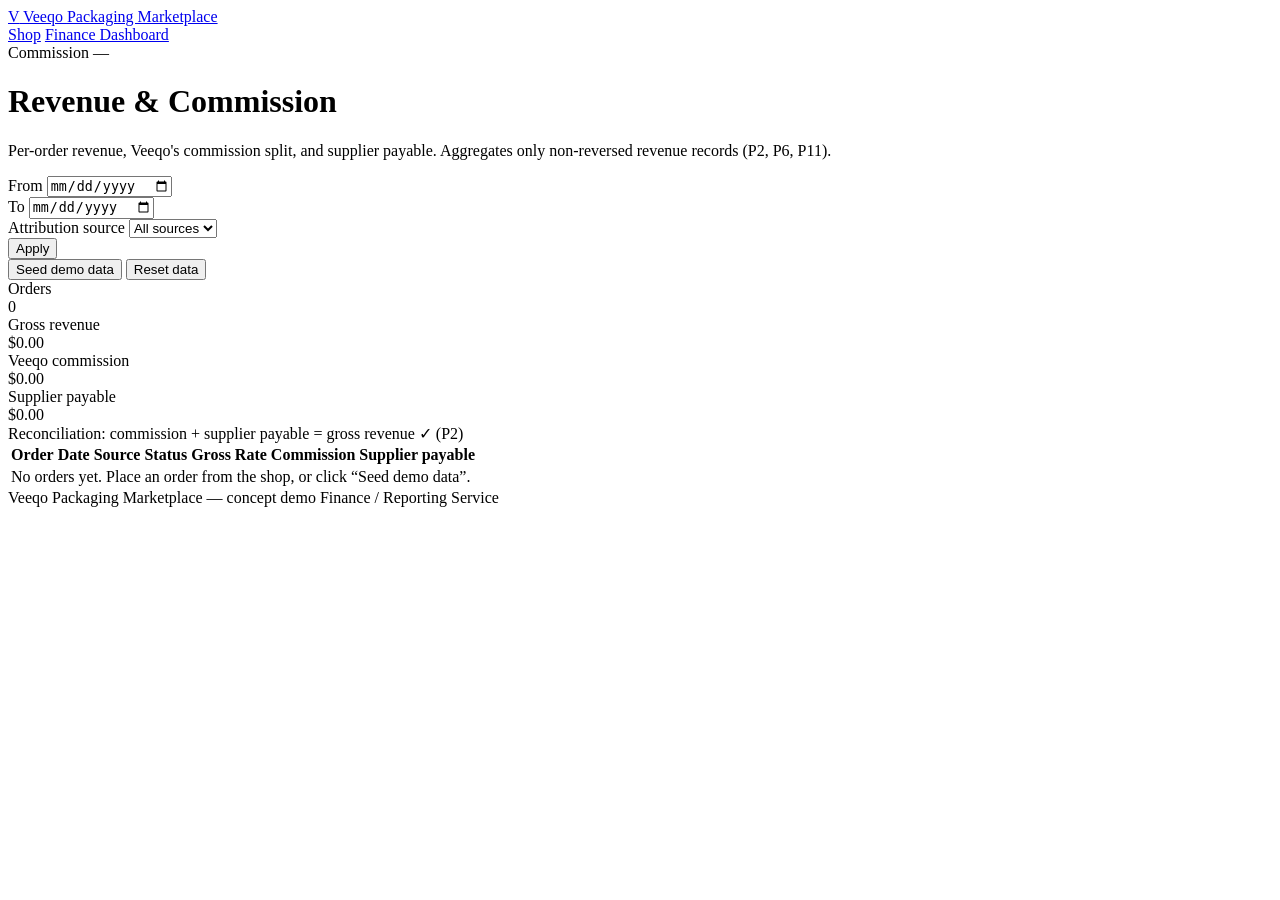
==== dashboard.html @ 35f93835 "Add storefront pages, JS modules, catalog, Chrome extension, specs, verify script" ====
<!DOCTYPE html>
<html lang="en">
<head>
  <meta charset="UTF-8" />
  <meta name="viewport" content="width=device-width, initial-scale=1.0" />
  <title>Finance Dashboard — Veeqo Packaging Marketplace</title>
  <link rel="stylesheet" href="css/styles.css" />
</head>
<body>
  <header class="vq-header">
    <div class="vq-header__inner">
      <a class="vq-logo" href="index.html">
        <span class="vq-logo__mark">V</span>
        <span>Veeqo <span class="vq-logo__sub">Packaging Marketplace</span></span>
      </a>
      <nav class="vq-nav">
        <a href="index.html">Shop</a>
        <a href="dashboard.html" class="active">Finance Dashboard</a>
      </nav>
      <div class="vq-header__spacer"></div>
      <span class="vq-attr-badge" id="rateBadge">Commission —</span>
    </div>
  </header>

  <main class="vq-main">
    <h1 class="vq-page-title">Revenue &amp; Commission</h1>
    <p class="vq-page-sub">Per-order revenue, Veeqo's commission split, and supplier payable. Aggregates only non-reversed revenue records (P2, P6, P11).</p>

    <div class="vq-controls">
      <div class="vq-field">
        <label for="fromDate">From</label>
        <input type="date" id="fromDate" />
      </div>
      <div class="vq-field">
        <label for="toDate">To</label>
        <input type="date" id="toDate" />
      </div>
      <div class="vq-field">
        <label for="sourceFilter">Attribution source</label>
        <select id="sourceFilter">
          <option value="ALL">All sources</option>
          <option value="VEEQO">Veeqo</option>
          <option value="DIRECT">Direct</option>
          <option value="OTHER">Other</option>
        </select>
      </div>
      <button class="vq-btn vq-btn--ghost" id="applyBtn">Apply</button>
      <div class="vq-header__spacer"></div>
      <button class="vq-btn vq-btn--ghost" id="seedBtn" title="Generate sample orders">Seed demo data</button>
      <button class="vq-btn vq-btn--ghost" id="resetBtn" title="Clear all orders + revenue">Reset data</button>
    </div>

    <div id="rangeError" class="vq-recon bad" style="display:none;">End date is before start date — please fix the range (Req 11).</div>

    <div class="vq-stats">
      <div class="vq-stat"><div class="vq-stat__label">Orders</div><div class="vq-stat__value" id="sOrders">0</div></div>
      <div class="vq-stat"><div class="vq-stat__label">Gross revenue</div><div class="vq-stat__value" id="sGross">$0.00</div></div>
      <div class="vq-stat accent"><div class="vq-stat__label">Veeqo commission</div><div class="vq-stat__value" id="sCommission">$0.00</div></div>
      <div class="vq-stat"><div class="vq-stat__label">Supplier payable</div><div class="vq-stat__value" id="sPayable">$0.00</div></div>
    </div>

    <div id="reconBanner" class="vq-recon ok">Reconciliation: commission + supplier payable = gross revenue ✓ (P2)</div>

    <div class="vq-table-wrap">
      <table class="vq-table">
        <thead>
          <tr>
            <th>Order</th>
            <th>Date</th>
            <th>Source</th>
            <th>Status</th>
            <th class="num">Gross</th>
            <th class="num">Rate</th>
            <th class="num">Commission</th>
            <th class="num">Supplier payable</th>
            <th></th>
          </tr>
        </thead>
        <tbody id="rows"><tr><td colspan="9" class="vq-empty">No orders yet. Place an order from the shop, or click “Seed demo data”.</td></tr></tbody>
      </table>
    </div>
  </main>

  <footer class="vq-footer">
    <div class="vq-footer__inner">
      <span>Veeqo Packaging Marketplace — concept demo</span>
      <span class="vq-tag">Finance / Reporting Service</span>
    </div>
  </footer>

  <div class="vq-toast" id="toast"></div>

  <script src="js/attribution.js"></script>
  <script src="js/catalog.js"></script>
  <script src="js/commission.js"></script>
  <script src="js/cart.js"></script>
  <script src="js/order.js"></script>
  <script src="js/dashboard.js"></script>
</body>
</html>
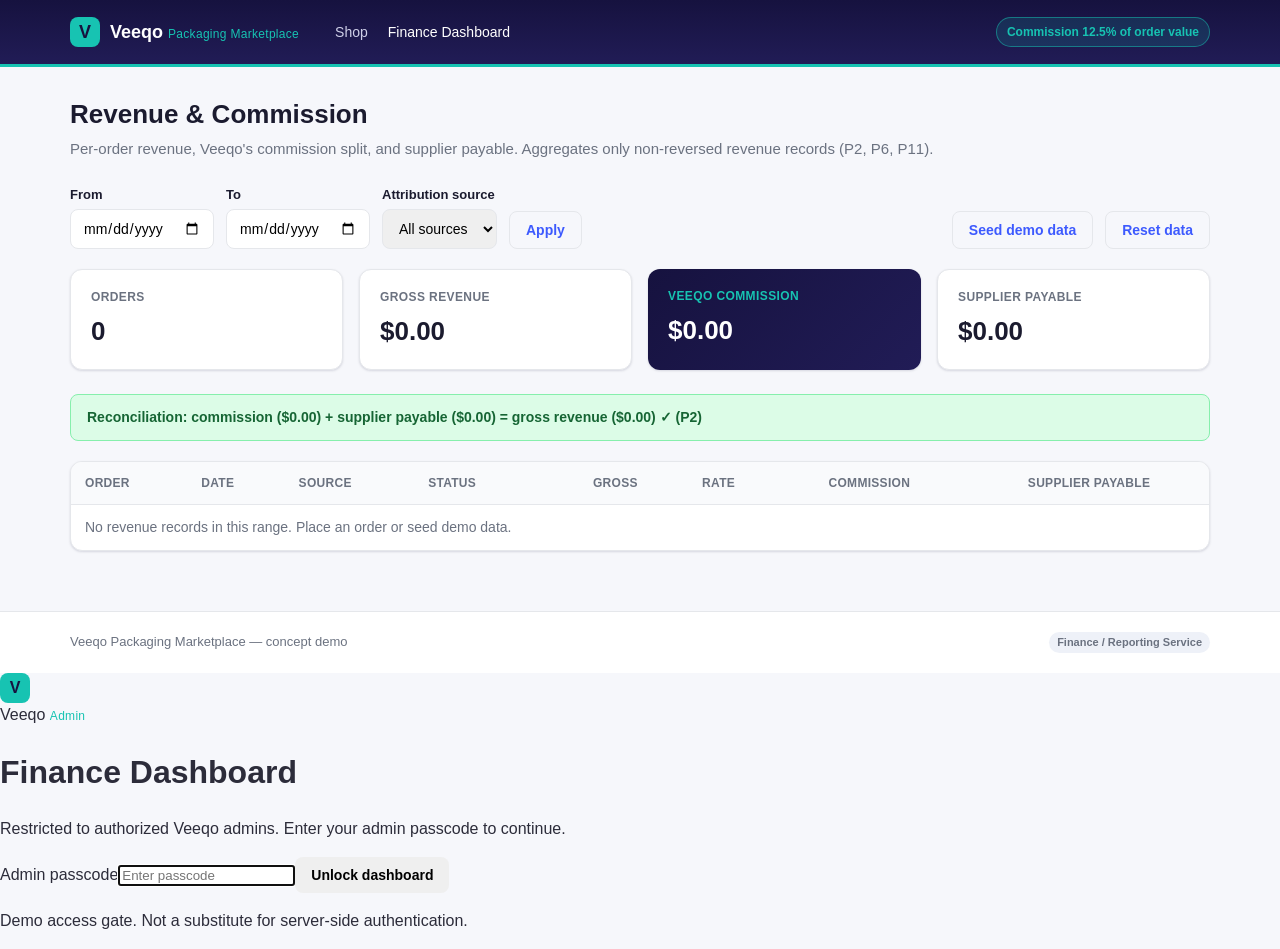
==== commit 1152bbeb: "Wire admin gate into dashboard (loads before dashboard scripts)" ====
--- a/dashboard.html
+++ b/dashboard.html
@@ -90,6 +90,8 @@
 
   <div class="vq-toast" id="toast"></div>
 
+  <!-- Admin gate loads first: demo deterrent, not real auth (see admin-gate.js). -->
+  <script src="js/admin-gate.js"></script>
   <script src="js/attribution.js"></script>
   <script src="js/catalog.js"></script>
   <script src="js/commission.js"></script>
--- a/css/styles.css
+++ b/css/styles.css
@@ -0,0 +1,483 @@
+/* ============================================================
+   Veeqo Packaging Marketplace — shared styles
+   Veeqo-inspired visual language: deep navy header, teal accent,
+   clean cards, rounded corners, system font stack.
+   ============================================================ */
+
+:root {
+  /* Brand palette (Veeqo-inspired) */
+  --vq-navy: #16123f;
+  --vq-navy-2: #211c56;
+  --vq-teal: #17c3b2;
+  --vq-teal-dark: #0fa596;
+  --vq-blue: #3d5afe;
+  --vq-ink: #1b1b2f;
+  --vq-body: #2c2c3a;
+  --vq-muted: #6b7280;
+  --vq-line: #e5e7eb;
+  --vq-bg: #f6f7fb;
+  --vq-card: #ffffff;
+  --vq-success: #16a34a;
+  --vq-warn: #d97706;
+  --vq-danger: #dc2626;
+
+  --radius: 12px;
+  --radius-sm: 8px;
+  --shadow-sm: 0 1px 2px rgba(16, 18, 45, 0.06), 0 1px 3px rgba(16, 18, 45, 0.08);
+  --shadow-md: 0 4px 14px rgba(16, 18, 45, 0.10);
+  --maxw: 1180px;
+  --font: "Segoe UI", -apple-system, BlinkMacSystemFont, Roboto, Helvetica, Arial, sans-serif;
+}
+
+* { box-sizing: border-box; }
+
+html, body {
+  margin: 0;
+  padding: 0;
+  font-family: var(--font);
+  color: var(--vq-body);
+  background: var(--vq-bg);
+  line-height: 1.5;
+}
+
+a { color: var(--vq-blue); text-decoration: none; }
+a:hover { text-decoration: underline; }
+
+/* ---------- Header ---------- */
+.vq-header {
+  background: linear-gradient(180deg, var(--vq-navy) 0%, var(--vq-navy-2) 100%);
+  color: #fff;
+  border-bottom: 3px solid var(--vq-teal);
+}
+.vq-header__inner {
+  max-width: var(--maxw);
+  margin: 0 auto;
+  padding: 0 20px;
+  height: 64px;
+  display: flex;
+  align-items: center;
+  gap: 24px;
+}
+.vq-logo {
+  display: flex;
+  align-items: center;
+  gap: 10px;
+  font-weight: 700;
+  font-size: 18px;
+  color: #fff;
+}
+.vq-logo:hover { text-decoration: none; }
+.vq-logo__mark {
+  width: 30px; height: 30px;
+  border-radius: 8px;
+  background: var(--vq-teal);
+  display: grid; place-items: center;
+  color: var(--vq-navy);
+  font-weight: 800;
+}
+.vq-logo__sub {
+  font-weight: 400;
+  font-size: 12px;
+  color: var(--vq-teal);
+  letter-spacing: 0.3px;
+}
+.vq-nav {
+  display: flex;
+  gap: 20px;
+  margin-left: 12px;
+}
+.vq-nav a {
+  color: #cfd0e8;
+  font-size: 14px;
+  font-weight: 500;
+  padding: 6px 0;
+}
+.vq-nav a:hover, .vq-nav a.active { color: #fff; text-decoration: none; }
+.vq-header__spacer { flex: 1; }
+
+/* Attribution badge shows shopper arrived from Veeqo */
+.vq-attr-badge {
+  display: inline-flex;
+  align-items: center;
+  gap: 6px;
+  background: rgba(23, 195, 178, 0.15);
+  border: 1px solid rgba(23, 195, 178, 0.5);
+  color: var(--vq-teal);
+  padding: 5px 10px;
+  border-radius: 999px;
+  font-size: 12px;
+  font-weight: 600;
+}
+.vq-attr-badge.is-direct {
+  background: rgba(255,255,255,0.08);
+  border-color: rgba(255,255,255,0.25);
+  color: #cfd0e8;
+}
+
+/* Cart pill */
+.vq-cart-pill {
+  display: inline-flex;
+  align-items: center;
+  gap: 8px;
+  background: var(--vq-teal);
+  color: var(--vq-navy);
+  font-weight: 700;
+  padding: 8px 14px;
+  border-radius: 999px;
+  cursor: pointer;
+  border: none;
+  font-size: 14px;
+}
+.vq-cart-pill:hover { background: var(--vq-teal-dark); }
+.vq-cart-pill__count {
+  background: var(--vq-navy);
+  color: #fff;
+  border-radius: 999px;
+  min-width: 20px;
+  height: 20px;
+  display: grid; place-items: center;
+  font-size: 12px;
+  padding: 0 5px;
+}
+
+/* ---------- Layout ---------- */
+.vq-main {
+  max-width: var(--maxw);
+  margin: 0 auto;
+  padding: 28px 20px 60px;
+}
+.vq-page-title { font-size: 26px; color: var(--vq-ink); margin: 0 0 4px; }
+.vq-page-sub { color: var(--vq-muted); margin: 0 0 24px; font-size: 15px; }
+
+.vq-hero {
+  background: linear-gradient(120deg, var(--vq-navy) 0%, var(--vq-navy-2) 60%, #2b2570 100%);
+  color: #fff;
+  border-radius: var(--radius);
+  padding: 32px;
+  margin-bottom: 28px;
+  box-shadow: var(--shadow-md);
+}
+.vq-hero h1 { margin: 0 0 8px; font-size: 28px; }
+.vq-hero p { margin: 0; color: #cfd0e8; max-width: 640px; }
+
+/* ---------- Grid + cards ---------- */
+.vq-layout {
+  display: grid;
+  grid-template-columns: 1fr 360px;
+  gap: 24px;
+  align-items: start;
+}
+@media (max-width: 900px) {
+  .vq-layout { grid-template-columns: 1fr; }
+}
+
+.vq-grid {
+  display: grid;
+  grid-template-columns: repeat(auto-fill, minmax(240px, 1fr));
+  gap: 18px;
+}
+
+.vq-card {
+  background: var(--vq-card);
+  border: 1px solid var(--vq-line);
+  border-radius: var(--radius);
+  box-shadow: var(--shadow-sm);
+  overflow: hidden;
+  display: flex;
+  flex-direction: column;
+}
+.vq-card__media {
+  height: 120px;
+  background: linear-gradient(135deg, #eef1f8, #e3e7f3);
+  display: grid; place-items: center;
+  font-size: 44px;
+}
+.vq-card__body { padding: 14px 16px 16px; display: flex; flex-direction: column; gap: 6px; flex: 1; }
+.vq-card__name { font-weight: 600; color: var(--vq-ink); font-size: 15px; }
+.vq-card__sku { font-size: 12px; color: var(--vq-muted); }
+.vq-card__desc { font-size: 13px; color: var(--vq-muted); flex: 1; }
+.vq-card__row { display: flex; align-items: center; justify-content: space-between; margin-top: 8px; }
+.vq-price { font-size: 18px; font-weight: 700; color: var(--vq-ink); }
+
+/* Stock pill */
+.vq-stock { font-size: 11px; font-weight: 700; padding: 3px 8px; border-radius: 999px; text-transform: uppercase; letter-spacing: 0.3px; }
+.vq-stock.in { background: #dcfce7; color: #166534; }
+.vq-stock.low { background: #fef3c7; color: #92400e; }
+.vq-stock.out { background: #fee2e2; color: #991b1b; }
+
+/* ---------- Buttons ---------- */
+.vq-btn {
+  display: inline-flex;
+  align-items: center;
+  justify-content: center;
+  gap: 8px;
+  border: none;
+  border-radius: var(--radius-sm);
+  padding: 10px 16px;
+  font-size: 14px;
+  font-weight: 600;
+  cursor: pointer;
+  font-family: var(--font);
+  transition: background 0.12s ease, opacity 0.12s ease;
+}
+.vq-btn--primary { background: var(--vq-teal); color: var(--vq-navy); }
+.vq-btn--primary:hover { background: var(--vq-teal-dark); }
+.vq-btn--dark { background: var(--vq-navy); color: #fff; }
+.vq-btn--dark:hover { background: var(--vq-navy-2); }
+.vq-btn--ghost { background: transparent; color: var(--vq-blue); border: 1px solid var(--vq-line); }
+.vq-btn--ghost:hover { background: #f1f3fb; }
+.vq-btn--block { width: 100%; }
+.vq-btn:disabled { opacity: 0.5; cursor: not-allowed; }
+
+/* ---------- Cart / summary panel ---------- */
+.vq-panel {
+  background: var(--vq-card);
+  border: 1px solid var(--vq-line);
+  border-radius: var(--radius);
+  box-shadow: var(--shadow-sm);
+  padding: 20px;
+  position: sticky;
+  top: 20px;
+}
+.vq-panel h3 { margin: 0 0 14px; color: var(--vq-ink); font-size: 17px; }
+
+.vq-line {
+  display: flex;
+  align-items: center;
+  gap: 10px;
+  padding: 10px 0;
+  border-bottom: 1px solid var(--vq-line);
+}
+.vq-line__name { flex: 1; font-size: 14px; }
+.vq-line__name small { display: block; color: var(--vq-muted); font-size: 12px; }
+.vq-qty { display: flex; align-items: center; gap: 6px; }
+.vq-qty button {
+  width: 26px; height: 26px; border-radius: 6px;
+  border: 1px solid var(--vq-line); background: #fff; cursor: pointer; font-weight: 700; color: var(--vq-ink);
+}
+.vq-qty button:hover { background: #f1f3fb; }
+.vq-qty input {
+  width: 42px; text-align: center; border: 1px solid var(--vq-line); border-radius: 6px; height: 26px; font-size: 13px;
+}
+.vq-line__total { font-weight: 600; min-width: 68px; text-align: right; }
+.vq-line__rm { background: none; border: none; color: var(--vq-danger); cursor: pointer; font-size: 16px; line-height: 1; }
+
+.vq-totals { margin-top: 14px; font-size: 14px; }
+.vq-totals .row { display: flex; justify-content: space-between; padding: 4px 0; }
+.vq-totals .row.grand { border-top: 2px solid var(--vq-line); margin-top: 8px; padding-top: 10px; font-size: 17px; font-weight: 700; color: var(--vq-ink); }
+.vq-totals .muted { color: var(--vq-muted); }
+
+.vq-empty { text-align: center; color: var(--vq-muted); padding: 20px 0; font-size: 14px; }
+
+/* ---------- Toast ---------- */
+.vq-toast {
+  position: fixed;
+  bottom: 24px; right: 24px;
+  background: var(--vq-navy);
+  color: #fff;
+  padding: 12px 18px;
+  border-radius: var(--radius-sm);
+  box-shadow: var(--shadow-md);
+  font-size: 14px;
+  opacity: 0;
+  transform: translateY(10px);
+  transition: opacity 0.2s, transform 0.2s;
+  pointer-events: none;
+  z-index: 999;
+  border-left: 3px solid var(--vq-teal);
+}
+.vq-toast.show { opacity: 1; transform: translateY(0); }
+
+/* ---------- Modal (checkout) ---------- */
+.vq-modal-overlay {
+  position: fixed; inset: 0;
+  background: rgba(22, 18, 63, 0.55);
+  display: none;
+  align-items: center;
+  justify-content: center;
+  padding: 20px;
+  z-index: 1000;
+}
+.vq-modal-overlay.show { display: flex; }
+.vq-modal {
+  background: #fff;
+  border-radius: var(--radius);
+  max-width: 460px;
+  width: 100%;
+  box-shadow: var(--shadow-md);
+  overflow: hidden;
+}
+.vq-modal__head { background: var(--vq-navy); color: #fff; padding: 18px 22px; }
+.vq-modal__head h3 { margin: 0; font-size: 18px; }
+.vq-modal__head p { margin: 4px 0 0; color: #cfd0e8; font-size: 13px; }
+.vq-modal__body { padding: 22px; }
+.vq-field { margin-bottom: 14px; }
+.vq-field label { display: block; font-size: 13px; font-weight: 600; color: var(--vq-ink); margin-bottom: 5px; }
+.vq-field input, .vq-field select {
+  width: 100%; padding: 10px 12px; border: 1px solid var(--vq-line);
+  border-radius: var(--radius-sm); font-size: 14px; font-family: var(--font);
+}
+.vq-field .hint { font-size: 12px; color: var(--vq-muted); margin-top: 4px; }
+.vq-modal__foot { padding: 0 22px 22px; display: flex; gap: 10px; }
+
+/* ---------- Tables (dashboard) ---------- */
+.vq-table-wrap { overflow-x: auto; background: #fff; border: 1px solid var(--vq-line); border-radius: var(--radius); box-shadow: var(--shadow-sm); }
+.vq-table { width: 100%; border-collapse: collapse; font-size: 14px; }
+.vq-table th, .vq-table td { padding: 12px 14px; text-align: left; border-bottom: 1px solid var(--vq-line); }
+.vq-table th { background: #f9fafc; color: var(--vq-muted); font-size: 12px; text-transform: uppercase; letter-spacing: 0.3px; }
+.vq-table td.num, .vq-table th.num { text-align: right; font-variant-numeric: tabular-nums; }
+.vq-table tr:last-child td { border-bottom: none; }
+.vq-table .reversed { color: var(--vq-danger); }
+
+/* ---------- Stat cards ---------- */
+.vq-stats { display: grid; grid-template-columns: repeat(auto-fit, minmax(190px, 1fr)); gap: 16px; margin-bottom: 24px; }
+.vq-stat {
+  background: #fff; border: 1px solid var(--vq-line); border-radius: var(--radius);
+  padding: 18px 20px; box-shadow: var(--shadow-sm);
+}
+.vq-stat__label { font-size: 12px; color: var(--vq-muted); text-transform: uppercase; letter-spacing: 0.4px; font-weight: 600; }
+.vq-stat__value { font-size: 26px; font-weight: 700; color: var(--vq-ink); margin-top: 6px; font-variant-numeric: tabular-nums; }
+.vq-stat__value.teal { color: var(--vq-teal-dark); }
+.vq-stat.accent { background: linear-gradient(135deg, var(--vq-navy), var(--vq-navy-2)); border: none; }
+.vq-stat.accent .vq-stat__label { color: var(--vq-teal); }
+.vq-stat.accent .vq-stat__value { color: #fff; }
+
+/* ---------- Controls row ---------- */
+.vq-controls { display: flex; flex-wrap: wrap; gap: 12px; align-items: end; margin-bottom: 20px; }
+.vq-controls .vq-field { margin: 0; }
+
+/* Reconciliation banner */
+.vq-recon {
+  border-radius: var(--radius-sm);
+  padding: 12px 16px;
+  font-size: 14px;
+  margin-bottom: 20px;
+  font-weight: 600;
+}
+.vq-recon.ok { background: #dcfce7; color: #166534; border: 1px solid #86efac; }
+.vq-recon.bad { background: #fee2e2; color: #991b1b; border: 1px solid #fca5a5; }
+
+/* ---------- Footer ---------- */
+.vq-footer {
+  border-top: 1px solid var(--vq-line);
+  background: #fff;
+  color: var(--vq-muted);
+  font-size: 13px;
+}
+.vq-footer__inner { max-width: var(--maxw); margin: 0 auto; padding: 20px; display: flex; justify-content: space-between; flex-wrap: wrap; gap: 8px; }
+
+.vq-tag { display:inline-block; background:#eef1f8; color:var(--vq-muted); font-size:11px; font-weight:600; padding:2px 8px; border-radius:999px; }
+
+/* ============================================================
+   ShipStation-style landing sections (Veeqo branding)
+   ============================================================ */
+
+/* Hero — larger, split layout with callout */
+.vq-hero--lg {
+  display: grid;
+  grid-template-columns: 1.6fr 1fr;
+  gap: 28px;
+  align-items: center;
+}
+@media (max-width: 820px) { .vq-hero--lg { grid-template-columns: 1fr; } }
+.vq-hero--lg h1 { font-size: 34px; line-height: 1.15; }
+.vq-hero__ctas { display: flex; gap: 12px; margin-top: 18px; flex-wrap: wrap; }
+.vq-hero__callout {
+  background: rgba(255,255,255,0.06);
+  border: 1px solid rgba(23,195,178,0.4);
+  border-radius: var(--radius);
+  padding: 20px;
+}
+.vq-hero__callout h4 { margin: 0 0 6px; color: #fff; font-size: 16px; }
+.vq-hero__callout p { margin: 0 0 14px; color: #cfd0e8; font-size: 13px; }
+
+/* Trust bar under hero */
+.vq-trustbar {
+  display: grid;
+  grid-template-columns: repeat(auto-fit, minmax(200px, 1fr));
+  gap: 16px;
+  margin-bottom: 32px;
+}
+.vq-trust {
+  display: flex; align-items: center; gap: 12px;
+  background: #fff; border: 1px solid var(--vq-line); border-radius: var(--radius);
+  padding: 16px 18px; box-shadow: var(--shadow-sm);
+}
+.vq-trust__icon { font-size: 26px; }
+.vq-trust__t { font-weight: 700; color: var(--vq-ink); font-size: 14px; }
+.vq-trust__s { color: var(--vq-muted); font-size: 12px; }
+
+/* Section heading block */
+.vq-section { margin-bottom: 40px; }
+.vq-section__head { margin-bottom: 18px; }
+.vq-section__eyebrow { text-transform: uppercase; letter-spacing: 1px; font-size: 12px; font-weight: 700; color: var(--vq-teal-dark); }
+.vq-section__title { font-size: 24px; color: var(--vq-ink); margin: 4px 0 4px; }
+.vq-section__sub { color: var(--vq-muted); font-size: 15px; margin: 0; }
+
+/* Featured strip — horizontal highlighted cards */
+.vq-featured { display: grid; grid-template-columns: repeat(auto-fit, minmax(220px, 1fr)); gap: 18px; }
+.vq-feature {
+  position: relative; background: #fff; border: 1px solid var(--vq-line);
+  border-radius: var(--radius); box-shadow: var(--shadow-sm); overflow: hidden;
+  display: flex; flex-direction: column;
+}
+.vq-feature__media { height: 130px; background: linear-gradient(135deg, #eef1f8, #dfe4f5); display: grid; place-items: center; font-size: 52px; }
+.vq-feature__body { padding: 14px 16px 16px; display: flex; flex-direction: column; gap: 4px; flex: 1; }
+.vq-feature__name { font-weight: 700; color: var(--vq-ink); font-size: 15px; }
+.vq-feature__price { font-size: 20px; font-weight: 800; color: var(--vq-ink); margin-top: 4px; }
+.vq-badge {
+  position: absolute; top: 12px; left: 12px; z-index: 1;
+  background: var(--vq-teal); color: var(--vq-navy);
+  font-size: 11px; font-weight: 800; padding: 4px 9px; border-radius: 999px;
+  text-transform: uppercase; letter-spacing: 0.4px;
+}
+.vq-badge--count { background: var(--vq-navy); color: #fff; }
+
+/* Category tiles */
+.vq-cats { display: grid; grid-template-columns: repeat(auto-fit, minmax(150px, 1fr)); gap: 14px; margin-bottom: 8px; }
+.vq-cat-tile {
+  background: #fff; border: 1px solid var(--vq-line); border-radius: var(--radius);
+  padding: 20px 16px; text-align: center; cursor: pointer; box-shadow: var(--shadow-sm);
+  transition: border-color 0.12s ease, transform 0.06s ease;
+}
+.vq-cat-tile:hover { border-color: var(--vq-teal); transform: translateY(-2px); }
+.vq-cat-tile.active { border-color: var(--vq-teal); box-shadow: 0 0 0 2px rgba(23,195,178,0.25); }
+.vq-cat-tile__icon { font-size: 34px; }
+.vq-cat-tile__name { font-weight: 700; color: var(--vq-ink); font-size: 14px; margin-top: 8px; }
+.vq-cat-tile__count { color: var(--vq-muted); font-size: 12px; }
+
+/* Testimonials */
+.vq-testimonials { display: grid; grid-template-columns: repeat(auto-fit, minmax(260px, 1fr)); gap: 18px; }
+.vq-quote {
+  background: #fff; border: 1px solid var(--vq-line); border-radius: var(--radius);
+  padding: 22px; box-shadow: var(--shadow-sm);
+}
+.vq-quote__stars { color: #f5b301; font-size: 15px; letter-spacing: 2px; margin-bottom: 10px; }
+.vq-quote__text { color: var(--vq-body); font-size: 15px; line-height: 1.55; margin: 0 0 14px; }
+.vq-quote__who { display: flex; align-items: center; gap: 10px; }
+.vq-quote__avatar { width: 36px; height: 36px; border-radius: 50%; background: linear-gradient(135deg, var(--vq-teal), var(--vq-blue)); color: #fff; display: grid; place-items: center; font-weight: 800; font-size: 14px; }
+.vq-quote__name { font-weight: 700; color: var(--vq-ink); font-size: 14px; }
+.vq-quote__role { color: var(--vq-muted); font-size: 12px; }
+
+/* Shop anchor spacing */
+#shop { scroll-margin-top: 80px; }
+
+/* ---------- Market-vs-Veeqo price comparison ---------- */
+.vq-pricebox { display: flex; flex-direction: column; gap: 2px; }
+.vq-price-market {
+  display: inline-flex; align-items: baseline; gap: 6px;
+  font-size: 12px; color: var(--vq-muted); line-height: 1.2;
+}
+.vq-price-market__label { text-transform: uppercase; letter-spacing: 0.3px; font-weight: 600; font-size: 10px; }
+.vq-price-market s { color: var(--vq-muted); }
+.vq-price-veeqo { display: inline-flex; align-items: center; gap: 8px; }
+.vq-save {
+  display: inline-block;
+  background: rgba(22, 163, 74, 0.12);
+  color: var(--vq-success);
+  border: 1px solid rgba(22, 163, 74, 0.35);
+  font-size: 11px; font-weight: 700;
+  padding: 2px 7px; border-radius: 999px; white-space: nowrap;
+}
+/* In the featured card the price block sits in its own container */
+.vq-feature__price .vq-pricebox { margin: 2px 0; }
